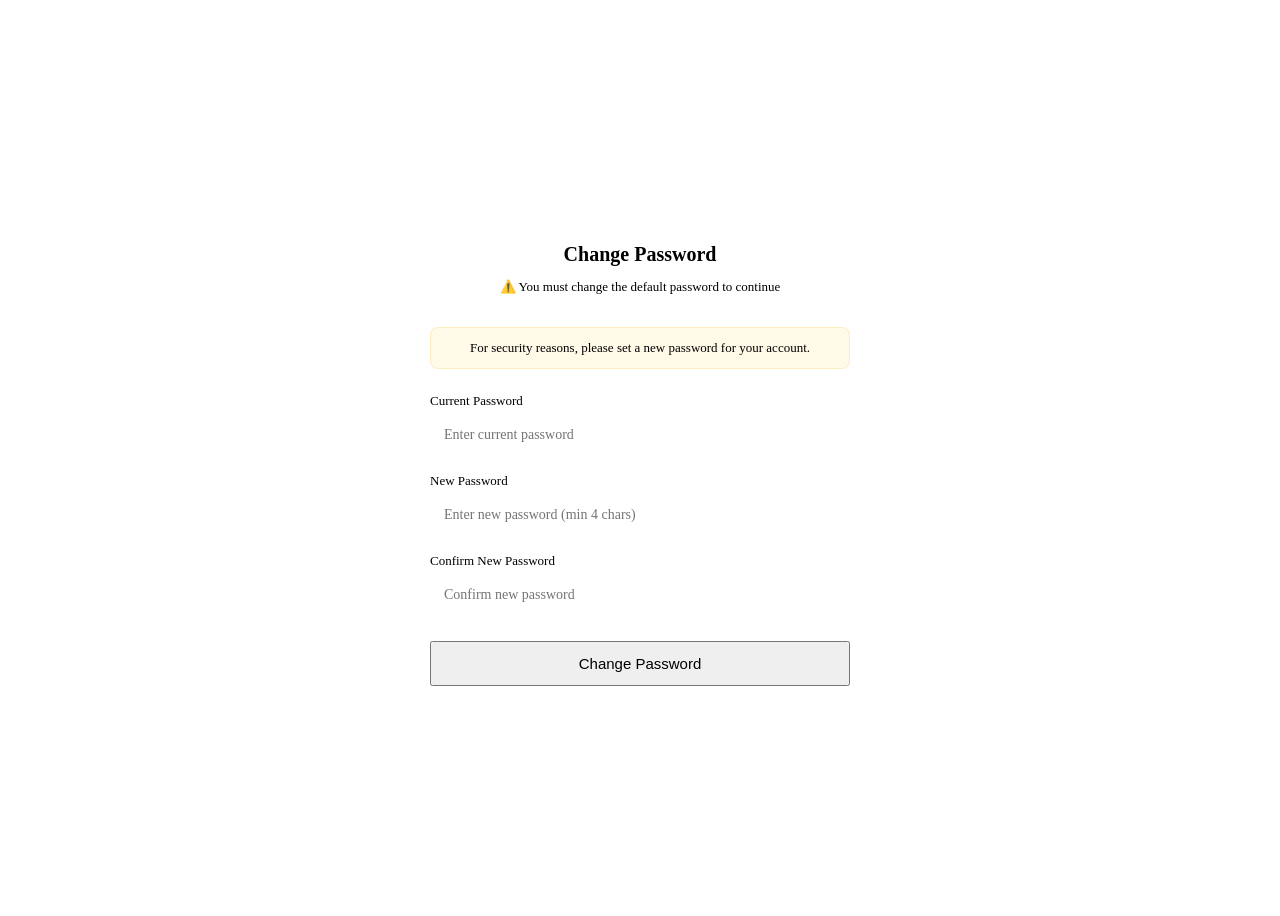
==== templates/change-password.html @ 51fb39d0 "Add MHDDoS engine files" ====
<!DOCTYPE html>
<html lang="en">
<head>
  <meta charset="UTF-8">
  <meta name="viewport" content="width=device-width, initial-scale=1.0">
  <title>Change Password - AcherLab Stress Tool</title>
  <link rel="stylesheet" href="{{ url_for('static', filename='css/style.css') }}">
  <link href="https://fonts.googleapis.com/css2?family=Inter:wght@400;500;600;700;800&family=JetBrains+Mono:wght@400;500&display=swap" rel="stylesheet">
  <style>
    body { display: flex; align-items: center; justify-content: center; min-height: 100vh; }
    .auth-card {
      background: var(--bg-card);
      border: 1px solid var(--border);
      border-radius: var(--radius);
      box-shadow: var(--shadow);
      width: 100%;
      max-width: 420px;
      padding: 40px;
      position: relative;
      z-index: 1;
    }
    .auth-logo { text-align: center; margin-bottom: 32px; }
    .auth-logo h1 { font-size: 20px; font-weight: 700; color: var(--text-primary); }
    .auth-logo p { font-size: 13px; color: var(--accent-yellow); margin-top: 8px; }
    .auth-form .form-group { margin-bottom: 18px; }
    .auth-form label { display: block; font-size: 13px; font-weight: 500; color: var(--text-secondary); margin-bottom: 6px; }
    .auth-form input { width: 100%; padding: 12px 14px; background: var(--bg-secondary); border: 1px solid var(--border); border-radius: var(--radius-sm); color: var(--text-primary); font-size: 14px; outline: none; transition: border-color 0.2s; font-family: inherit; }
    .auth-form input:focus { border-color: var(--accent-cyan); box-shadow: 0 0 0 3px rgba(25,215,255,0.1); }
    .auth-form .btn { width: 100%; justify-content: center; padding: 12px; font-size: 15px; margin-top: 8px; }
    .auth-error { color: var(--accent-red); font-size: 13px; text-align: center; margin-top: 12px; display: none; }
    .auth-success { color: var(--accent-green); font-size: 13px; text-align: center; margin-top: 12px; display: none; }
    .info-box {
      background: rgba(251,191,36,0.1);
      border: 1px solid rgba(251,191,36,0.2);
      border-radius: 8px;
      padding: 12px 16px;
      margin-bottom: 24px;
      font-size: 13px;
      color: var(--accent-yellow);
      text-align: center;
    }
  </style>
</head>
<body>
  <div class="bg-grid"></div>
  <div class="auth-card">
    <div class="auth-logo">
      <h1>Change Password</h1>
      <p>⚠️ You must change the default password to continue</p>
    </div>
    <div class="info-box">
      For security reasons, please set a new password for your account.
    </div>
    <form class="auth-form" id="changeForm">
      <div class="form-group">
        <label for="old_password">Current Password</label>
        <input type="password" id="old_password" placeholder="Enter current password" autocomplete="current-password">
      </div>
      <div class="form-group">
        <label for="new_password">New Password</label>
        <input type="password" id="new_password" placeholder="Enter new password (min 4 chars)" autocomplete="new-password">
      </div>
      <div class="form-group">
        <label for="confirm_password">Confirm New Password</label>
        <input type="password" id="confirm_password" placeholder="Confirm new password" autocomplete="new-password">
      </div>
      <button type="submit" class="btn btn-primary">Change Password</button>
      <div class="auth-error" id="authError"></div>
      <div class="auth-success" id="authSuccess">Password changed! Redirecting...</div>
    </form>
  </div>
  <script>
    document.getElementById('changeForm').addEventListener('submit', async (e) => {
      e.preventDefault();
      const btn = e.target.querySelector('.btn');
      btn.disabled = true; btn.textContent = 'Changing...';
      const err = document.getElementById('authError');
      const suc = document.getElementById('authSuccess');
      err.style.display = 'none'; suc.style.display = 'none';
      const old = document.getElementById('old_password').value;
      const np = document.getElementById('new_password').value;
      const cf = document.getElementById('confirm_password').value;
      if (np !== cf) { err.textContent = 'Passwords do not match'; err.style.display = 'block'; btn.disabled = false; btn.textContent = 'Change Password'; return; }
      if (np.length < 4) { err.textContent = 'Password must be at least 4 characters'; err.style.display = 'block'; btn.disabled = false; btn.textContent = 'Change Password'; return; }
      try {
        const res = await fetch('/api/change-password', {
          method: 'POST',
          headers: { 'Content-Type': 'application/json' },
          body: JSON.stringify({ old_password: old, new_password: np })
        });
        const data = await res.json();
        if (res.ok) {
          suc.textContent = 'Password changed! Redirecting...';
          suc.style.display = 'block';
          setTimeout(() => window.location.href = '/', 1000);
        } else {
          err.textContent = data.error || 'Failed';
          err.style.display = 'block';
        }
      } catch(e) { err.textContent = 'Connection error'; err.style.display = 'block'; }
      btn.disabled = false; btn.textContent = 'Change Password';
    });
  </script>
</body>
</html>
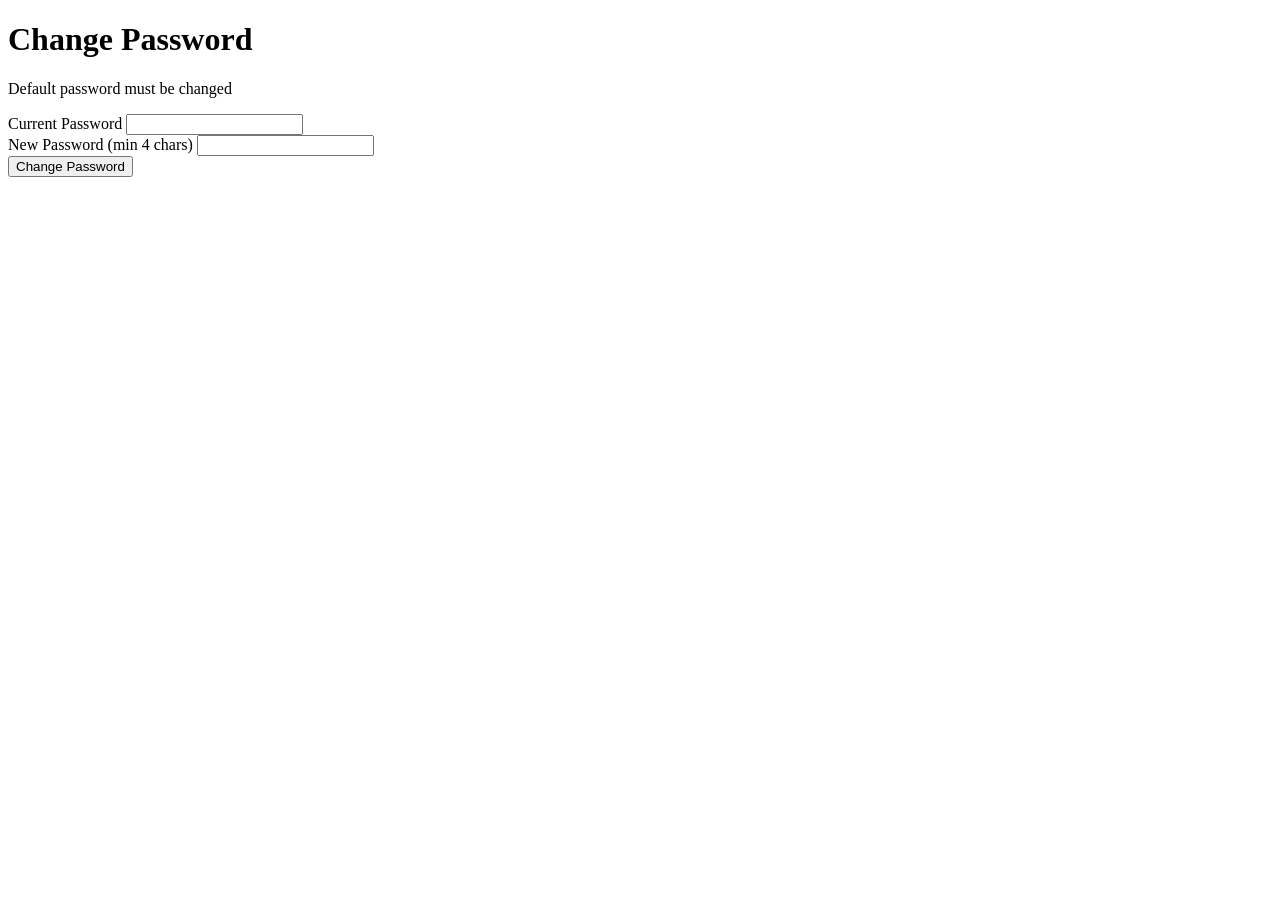
==== commit 618aa74e: "refactor: split into server (Railway) + worker (VPS) architecture" ====
--- a/templates/change-password.html
+++ b/templates/change-password.html
@@ -3,100 +3,46 @@
 <head>
   <meta charset="UTF-8">
   <meta name="viewport" content="width=device-width, initial-scale=1.0">
-  <title>Change Password - AcherLab Stress Tool</title>
-  <link rel="stylesheet" href="{{ url_for('static', filename='css/style.css') }}">
-  <link href="https://fonts.googleapis.com/css2?family=Inter:wght@400;500;600;700;800&family=JetBrains+Mono:wght@400;500&display=swap" rel="stylesheet">
-  <style>
-    body { display: flex; align-items: center; justify-content: center; min-height: 100vh; }
-    .auth-card {
-      background: var(--bg-card);
-      border: 1px solid var(--border);
-      border-radius: var(--radius);
-      box-shadow: var(--shadow);
-      width: 100%;
-      max-width: 420px;
-      padding: 40px;
-      position: relative;
-      z-index: 1;
-    }
-    .auth-logo { text-align: center; margin-bottom: 32px; }
-    .auth-logo h1 { font-size: 20px; font-weight: 700; color: var(--text-primary); }
-    .auth-logo p { font-size: 13px; color: var(--accent-yellow); margin-top: 8px; }
-    .auth-form .form-group { margin-bottom: 18px; }
-    .auth-form label { display: block; font-size: 13px; font-weight: 500; color: var(--text-secondary); margin-bottom: 6px; }
-    .auth-form input { width: 100%; padding: 12px 14px; background: var(--bg-secondary); border: 1px solid var(--border); border-radius: var(--radius-sm); color: var(--text-primary); font-size: 14px; outline: none; transition: border-color 0.2s; font-family: inherit; }
-    .auth-form input:focus { border-color: var(--accent-cyan); box-shadow: 0 0 0 3px rgba(25,215,255,0.1); }
-    .auth-form .btn { width: 100%; justify-content: center; padding: 12px; font-size: 15px; margin-top: 8px; }
-    .auth-error { color: var(--accent-red); font-size: 13px; text-align: center; margin-top: 12px; display: none; }
-    .auth-success { color: var(--accent-green); font-size: 13px; text-align: center; margin-top: 12px; display: none; }
-    .info-box {
-      background: rgba(251,191,36,0.1);
-      border: 1px solid rgba(251,191,36,0.2);
-      border-radius: 8px;
-      padding: 12px 16px;
-      margin-bottom: 24px;
-      font-size: 13px;
-      color: var(--accent-yellow);
-      text-align: center;
-    }
-  </style>
+  <title>Change Password - AcherLab</title>
+  <link rel="stylesheet" href="{{ url_for('static', filename='css/login.css') }}">
 </head>
 <body>
   <div class="bg-grid"></div>
-  <div class="auth-card">
-    <div class="auth-logo">
-      <h1>Change Password</h1>
-      <p>⚠️ You must change the default password to continue</p>
+  <div class="login-container">
+    <div class="login-card">
+      <div class="login-header">
+        <h1>Change Password</h1>
+        <p>Default password must be changed</p>
+      </div>
+      <form id="pwForm" class="login-form">
+        <div class="form-group">
+          <label for="old">Current Password</label>
+          <input type="password" id="old" required>
+        </div>
+        <div class="form-group">
+          <label for="new">New Password (min 4 chars)</label>
+          <input type="password" id="new" minlength="4" required>
+        </div>
+        <button type="submit" class="btn btn-primary" id="pwBtn">Change Password</button>
+        <div class="login-error" id="pwError"></div>
+      </form>
     </div>
-    <div class="info-box">
-      For security reasons, please set a new password for your account.
-    </div>
-    <form class="auth-form" id="changeForm">
-      <div class="form-group">
-        <label for="old_password">Current Password</label>
-        <input type="password" id="old_password" placeholder="Enter current password" autocomplete="current-password">
-      </div>
-      <div class="form-group">
-        <label for="new_password">New Password</label>
-        <input type="password" id="new_password" placeholder="Enter new password (min 4 chars)" autocomplete="new-password">
-      </div>
-      <div class="form-group">
-        <label for="confirm_password">Confirm New Password</label>
-        <input type="password" id="confirm_password" placeholder="Confirm new password" autocomplete="new-password">
-      </div>
-      <button type="submit" class="btn btn-primary">Change Password</button>
-      <div class="auth-error" id="authError"></div>
-      <div class="auth-success" id="authSuccess">Password changed! Redirecting...</div>
-    </form>
   </div>
   <script>
-    document.getElementById('changeForm').addEventListener('submit', async (e) => {
+    document.getElementById('pwForm').addEventListener('submit', async e => {
       e.preventDefault();
-      const btn = e.target.querySelector('.btn');
+      const btn = document.getElementById('pwBtn');
+      const err = document.getElementById('pwError');
       btn.disabled = true; btn.textContent = 'Changing...';
-      const err = document.getElementById('authError');
-      const suc = document.getElementById('authSuccess');
-      err.style.display = 'none'; suc.style.display = 'none';
-      const old = document.getElementById('old_password').value;
-      const np = document.getElementById('new_password').value;
-      const cf = document.getElementById('confirm_password').value;
-      if (np !== cf) { err.textContent = 'Passwords do not match'; err.style.display = 'block'; btn.disabled = false; btn.textContent = 'Change Password'; return; }
-      if (np.length < 4) { err.textContent = 'Password must be at least 4 characters'; err.style.display = 'block'; btn.disabled = false; btn.textContent = 'Change Password'; return; }
       try {
-        const res = await fetch('/api/change-password', {
+        const r = await fetch('/api/change-password', {
           method: 'POST',
-          headers: { 'Content-Type': 'application/json' },
-          body: JSON.stringify({ old_password: old, new_password: np })
+          headers: {'Content-Type': 'application/json'},
+          body: JSON.stringify({old_password: document.getElementById('old').value, new_password: document.getElementById('new').value})
         });
-        const data = await res.json();
-        if (res.ok) {
-          suc.textContent = 'Password changed! Redirecting...';
-          suc.style.display = 'block';
-          setTimeout(() => window.location.href = '/', 1000);
-        } else {
-          err.textContent = data.error || 'Failed';
-          err.style.display = 'block';
-        }
+        const d = await r.json();
+        if (r.ok) window.location.href = '/';
+        else { err.textContent = d.error || 'Error'; err.style.display = 'block'; }
       } catch(e) { err.textContent = 'Connection error'; err.style.display = 'block'; }
       btn.disabled = false; btn.textContent = 'Change Password';
     });
